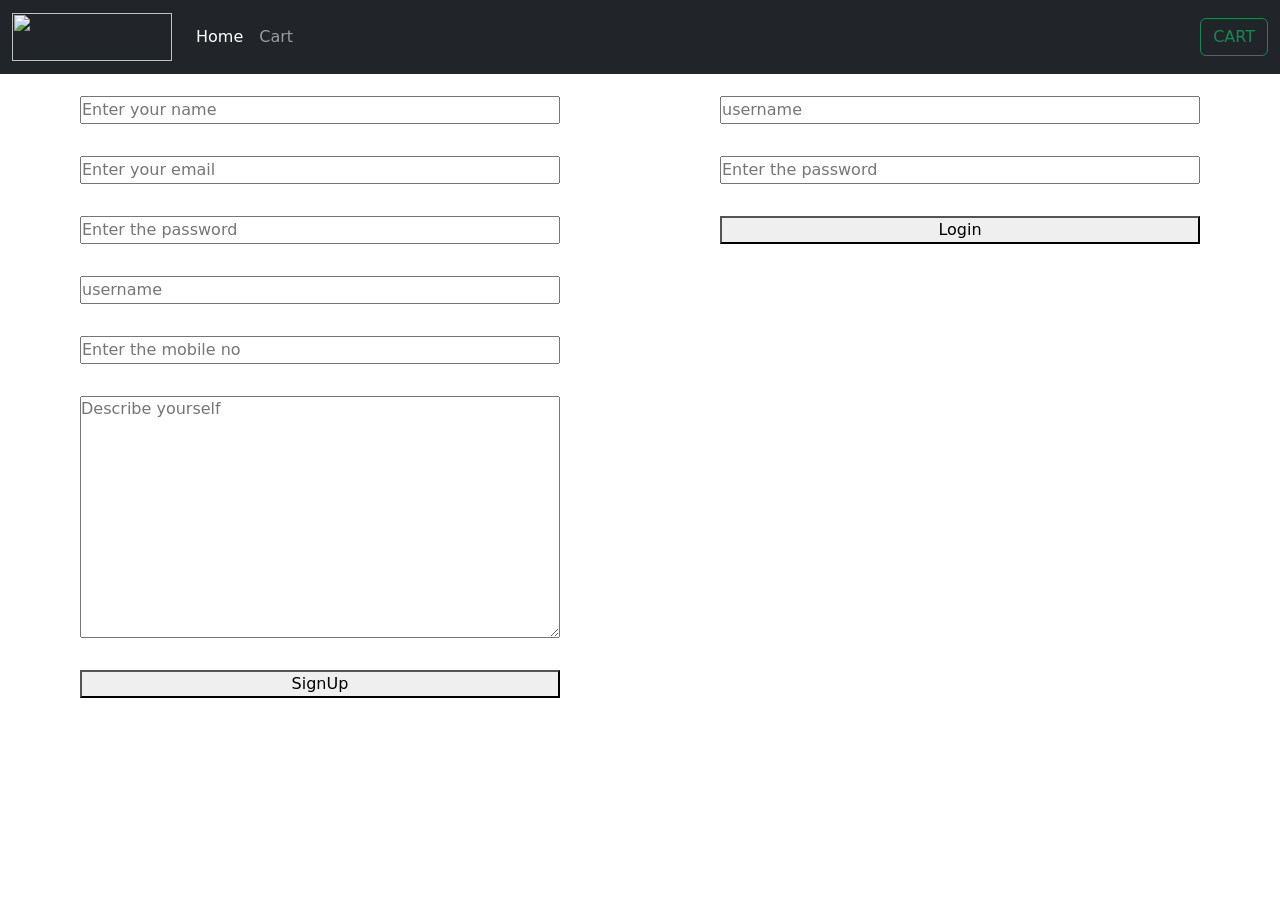
==== index.html @ 462ec562 "flipkart-full-version yet to be updated" ====
<!DOCTYPE html>
<html lang="en">
<head>
    <meta charset="UTF-8">
    <meta http-equiv="X-UA-Compatible" content="IE=edge">
    <meta name="viewport" content="width=device-width, initial-scale=1.0">
    <link rel="stylesheet" href="/login.css">
    <script src="/login.js" type="module" defer></script>
    <link
      href="https://cdn.jsdelivr.net/npm/bootstrap@5.1.3/dist/css/bootstrap.min.css"
      rel="stylesheet"
      integrity="sha384-1BmE4kWBq78iYhFldvKuhfTAU6auU8tT94WrHftjDbrCEXSU1oBoqyl2QvZ6jIW3"
      crossorigin="anonymous"
    />
    <title>Login page</title>
</head>
<body>
    <div class="navigation">

      
    </div>

    <main class="main">
        <div class="left">
            <input type="text" name="name" id="name" placeholder="Enter your name">
            <input type="email" name="email" id="email" placeholder="Enter your email">
            <input type="password" name="password" id="password" placeholder="Enter the password">
            <input type="text" name="username" id="username" placeholder="username">
            <input type="mobile" name="mboile" id="mobile" placeholder="Enter the mobile no">
            <textarea name="desc" id="desc" cols="50" rows="10" id="desc" placeholder="Describe yourself"></textarea>
            <button class="submit">SignUp</button>
        </div>
        <div class="right">
            <input type="text" name="username1" id="username1" placeholder="username">
            <input type="password" name="password1" id="password1" placeholder="Enter the password">
            <button class="submit1">Login</button>

        </div>
    </main>
</body>
</html>
---- login.css ----
*{
    margin: 0;
    padding: 0;
    box-sizing: border-box;
    position: relative;
}
body{
    font-family: sans-serif;
}
.main{
    display: flex;
    margin-top: 5rem;

}
.left,.right
{flex: 1;
    display: flex;
    flex-direction: column;
}
.left input , .left textarea , .submit , .right input,.submit1 {
    margin:1rem auto;
    width: 30rem;
    /* border: 1px solid #cecece; */
    /* place-items: center; */
}
.right{
    flex: 1;
}
select{
    display: none;
}

 
  .logo {
    height: 3rem;
    width: 10rem;
  }
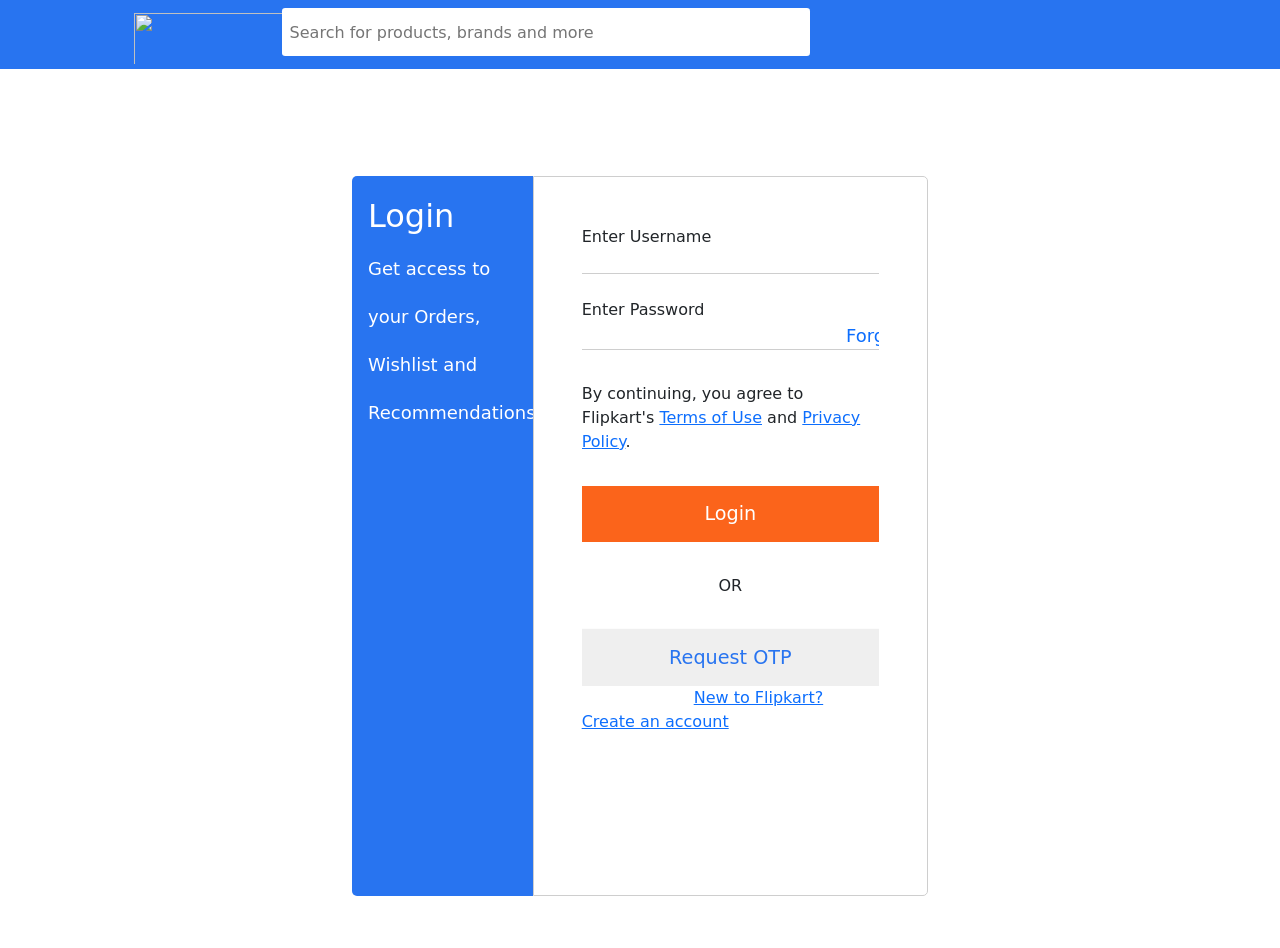
==== commit a3a5dd69: "navbar fixed to top" ====
--- a/index.html
+++ b/index.html
@@ -6,6 +6,15 @@
     <meta name="viewport" content="width=device-width, initial-scale=1.0">
     <link rel="stylesheet" href="/login.css">
     <script src="/login.js" type="module" defer></script>
+    <style>
+        .navigation ul li{
+           display: none;
+        }
+       .navigation ul li:nth-child(3){
+           display: none;
+       }
+    </style>
+    <script src="https://kit.fontawesome.com/14e21b1c67.js" crossorigin="anonymous" defer></script>
     <link
       href="https://cdn.jsdelivr.net/npm/bootstrap@5.1.3/dist/css/bootstrap.min.css"
       rel="stylesheet"
@@ -15,12 +24,36 @@
     <title>Login page</title>
 </head>
 <body>
-    <div class="navigation">
+    <div style= "position:fixed;top:0; height:4.3rem;width:100%;overflow-y:hidden; background-color: rgba(40,116,240,255);z-index: 9;"  class="navigation">
 
       
     </div>
 
-    <main class="main">
+    <div style="background-blend-mode: hue;display: flex;width: 100vw;height: 100vh;padding:3rem 22rem; margin-top: 3rem;" class="popup">
+
+        <div style="flex:2 ;height:80vh ;padding:1rem;background-color: rgba(40,116,240,255);color: white;font-size:xx-large;border-top-left-radius:5px ;border-bottom-left-radius:5px ;margin-top: 5rem;" class="left">Login <br>
+         <span style="font-size: large;text-align: justify;max-width: 2rem ">Get access to your Orders, Wishlist and Recommendations</span> </div>
+    
+    
+    
+        <div style="flex:4;height:80vh;background-color: white ;padding:3rem;border-top-right-radius:5px ;border-bottom-right-radius:5px;border: 1px solid #cecece ;margin-top: 5rem;" class="right">
+          
+          <form style="display: flex; flex-direction: column;" >
+            <label  for="username1">Enter Username</label>
+            <input style="border: none; border-bottom: 1px solid #cecece;" type="text" name="username1" id="username1"  ><br>
+            <label for="password1">Enter Password</label>
+            <div style="display: flex;" class="pass"> <input style=" flex: 8;border: none; border-bottom: 1px solid #cecece;" type="password" name="password1" id="password1"  ><div style="flex:1; border-bottom: 1px solid #cecece;color: rgba(40,116,240,255);font-weight: 500;font-size: large;" class="fo">  <a class="forgot" style="text-decoration: none;" href="/register.html">Forgot?</a>  </div></div>
+           <p style="margin: 2rem 0rem;">By continuing, you agree to Flipkart's <a  href="/greet.html">Terms of Use</a>  and <a href="/greet.html"> Privacy Policy</a>.</p>
+    
+           <button style="box-shadow: 0 2px 2px 2px ;background-color: rgba(251,100,27,255);outline: none  ;border: none;height: 3.5rem;color: white;font-size: larger;" class="submit1">Login</button>
+           <p style="text-align:center; margin:2rem 0">OR</p>
+           <button style="outline: none  ;border: none;height: 3.5rem;color: rgba(40,116,240,255);font-size: larger;font-weight: 500;box-shadow: 0 2px 2px 2px #cecece ;" class="submit">Request OTP</button>
+          </form>
+          <a style="margin-left: 7rem;"  href="/register.html" class="create"> New to Flipkart? Create an account </a>
+        </div>
+
+
+    <!-- <main class="main">
         <div class="left">
             <input type="text" name="name" id="name" placeholder="Enter your name">
             <input type="email" name="email" id="email" placeholder="Enter your email">
@@ -36,7 +69,7 @@
             <button class="submit1">Login</button>
 
         </div>
-    </main>
+    </main> -->
 </body>
 </html>
 
--- a/login.css
+++ b/login.css
@@ -3,36 +3,67 @@
     padding: 0;
     box-sizing: border-box;
     position: relative;
+    overflow-y: hidden;
 }
 body{
     font-family: sans-serif;
 }
-.main{
-    display: flex;
-    margin-top: 5rem;
 
-}
-.left,.right
-{flex: 1;
-    display: flex;
-    flex-direction: column;
-}
-.left input , .left textarea , .submit , .right input,.submit1 {
-    margin:1rem auto;
-    width: 30rem;
-    /* border: 1px solid #cecece; */
-    /* place-items: center; */
-}
-.right{
-    flex: 1;
-}
-select{
-    display: none;
-}
+ li:nth-child(3){
+     display: none !important;
+ }
 
- 
-  .logo {
-    height: 3rem;
-    width: 10rem;
+
+  .submit{
+
+  }
+
+  .submit {
+    /* background: red; */
+    /* border: 0;
+    font-size: 20px;
+    padding: 10px 20px; */
+    position: relative;
+    animation-name: shake;
+    animation-duration: 5s;
+    animation-iteration-count: infinite;
+    animation-timing-function: ease-in;
+    cursor: pointer;
+  }
+  .submit:hover::after{
+      content: " : As of now we dont support otp login";
+      color:red
+  }
+  .submit:hover {
+    animation-name: shakeAnim;
+  }
+  .forgot:hover::after{
+      content: ": Please register again";
+      font-size: small;
+      position: absolute;
+    color: red;
+      width: 3rem;
+
   }
   
+  @keyframes shakeAnim {
+    0% {left: 0}
+    1% {left: -3px}
+    2% {left: 5px}
+    3% {left: -8px}
+    4% {left: 8px}
+    5% {left: -5px}
+    6% {left: 3px}
+    7% {left: 0}
+  }
+  
+  @keyframes shake {
+    0% {left: 0}
+    1% {left: -3px}
+    2% {left: 5px}
+    3% {left: -8px}
+    4% {left: 8px}
+    5% {left: -5px}
+    6% {left: 3px}
+    7% {left: 0}
+  }
